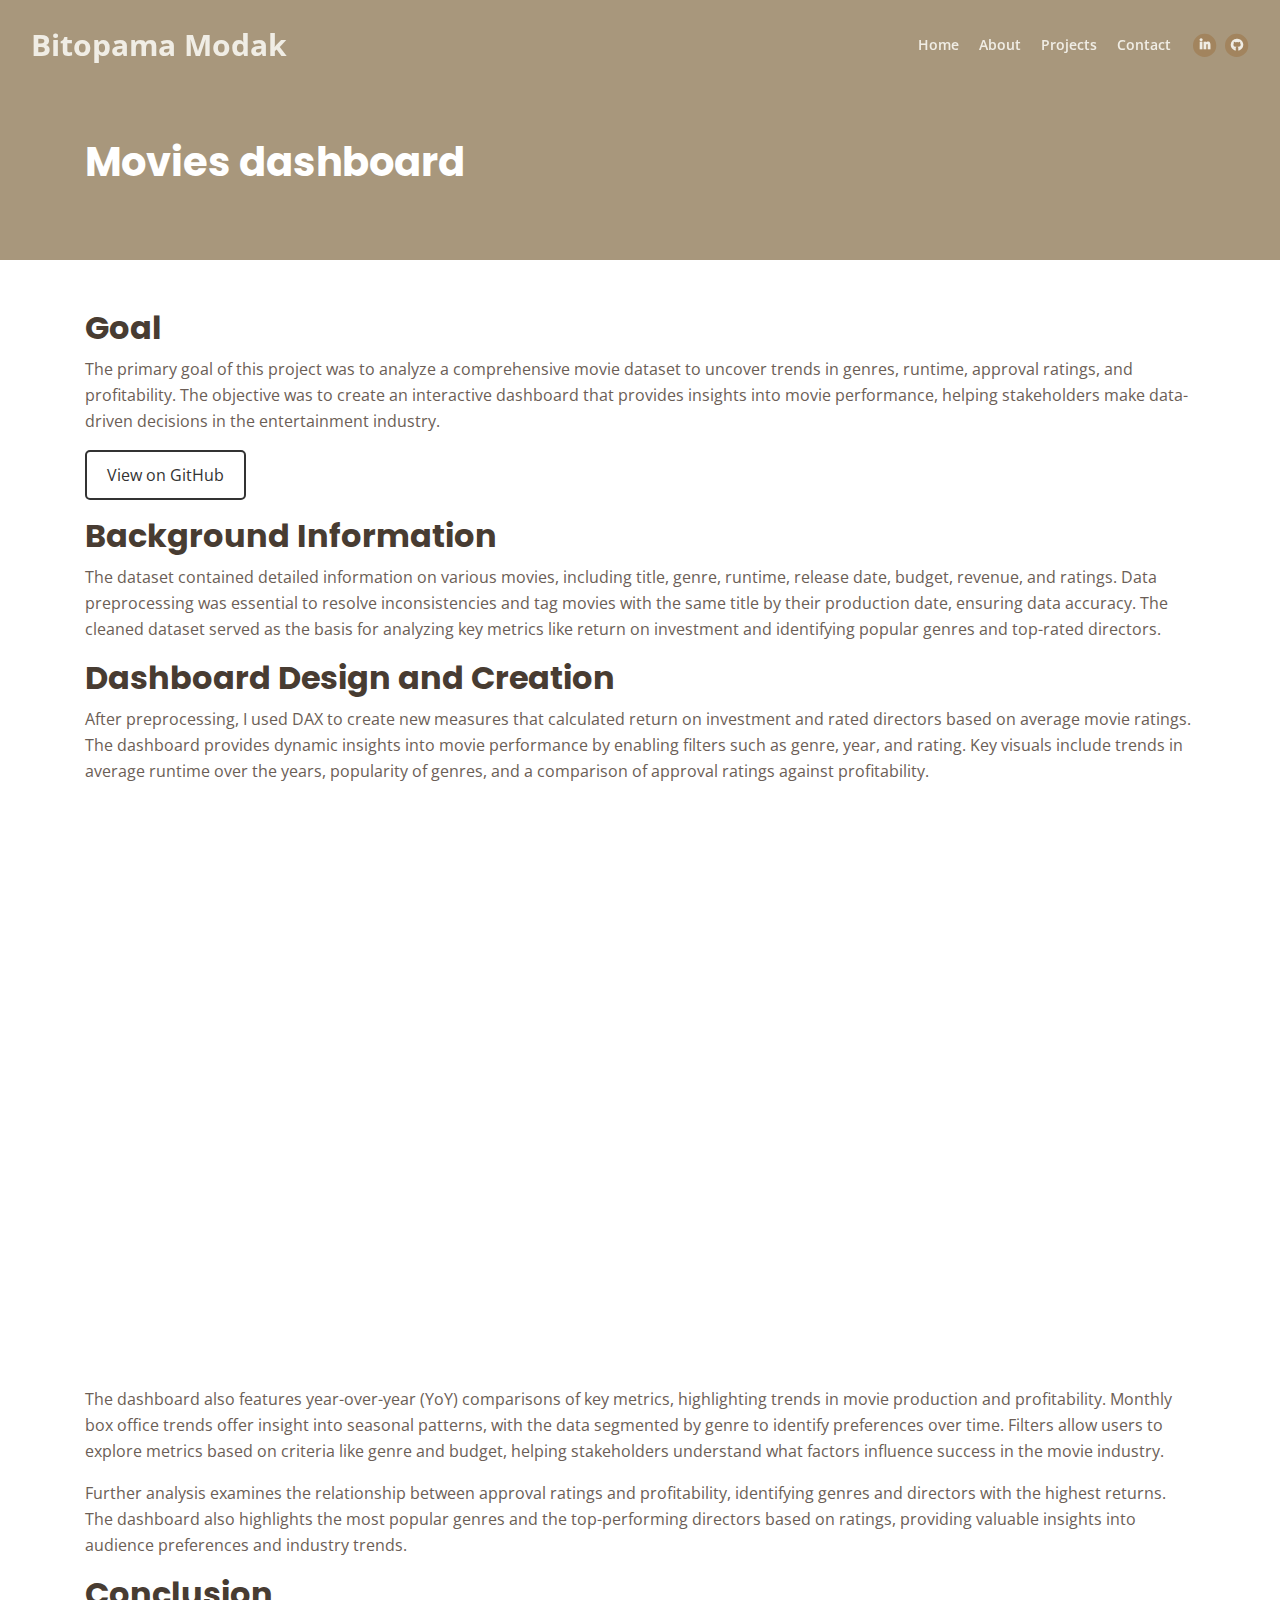
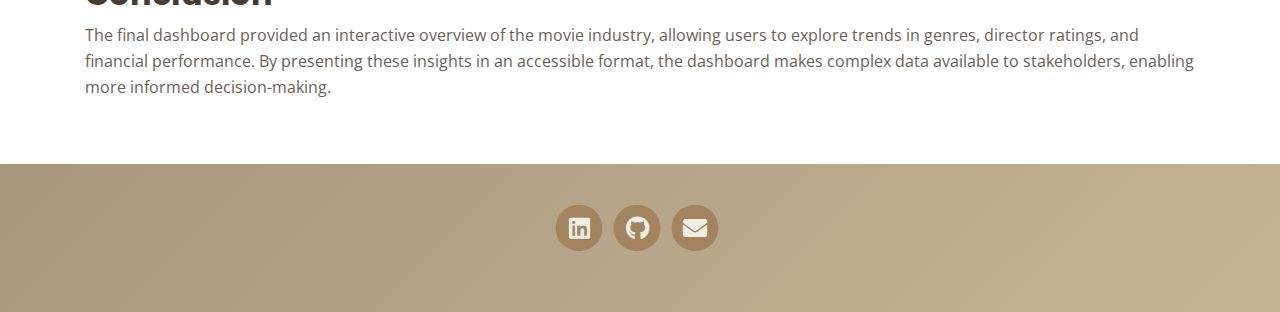
==== pro2.html @ 8d76d0e3 "Add files via upload" ====
<!DOCTYPE html>
<html lang="en">
<head>
    <meta charset="utf-8">
    <meta name="viewport" content="width=device-width, initial-scale=1, shrink-to-fit=no">
    
    <!-- SEO Meta Tags -->
    <meta name="description" content="Your description">
    <meta name="author" content="Your name">

    <!-- OG Meta Tags to improve the way the post looks when you share the page on Facebook, Twitter, LinkedIn -->
	<meta property="og:site_name" content="" /> <!-- website name -->
	<meta property="og:site" content="" /> <!-- website link -->
	<meta property="og:title" content=""/> <!-- title shown in the actual shared post -->
	<meta property="og:description" content="" /> <!-- description shown in the actual shared post -->
	<meta property="og:image" content="" /> <!-- image link, make sure it's jpg -->
	<meta property="og:url" content="" /> <!-- where do you want your post to link to -->
	<meta name="twitter:card" content="summary_large_image"> <!-- to have large image post format in Twitter -->

    <!-- Webpage Title -->
    <title>Portfolio Projects</title>
    
    <!-- Styles -->
    <link rel="preconnect" href="https://fonts.gstatic.com">
    <link href="https://fonts.googleapis.com/css2?family=Open+Sans:ital,wght@0,400;0,600;0,700;1,400&family=Poppins:wght@600&display=swap" rel="stylesheet">
    <link href="css/bootstrap.css" rel="stylesheet">
    <link href="css/fontawesome-all.css" rel="stylesheet">
	<link href="css/styles.css" rel="stylesheet">
	
	<!-- Favicon  -->
    <link rel="icon" href="images/newf.jpg">
</head>
<body data-spy="scroll" data-target=".fixed-top">
    
    <!-- Navigation -->
    <nav class="navbar navbar-expand-lg fixed-top navbar-dark">
        <div class="container">
            
            <!-- Image Logo -->
             <!--<a class="navbar-brand logo-image" href="index.html"><img src="images/logo.svg" alt="alternative"></a>   -->

            <!-- Text Logo - Use this if you don't have a graphic logo -->
             <a class="navbar-brand logo-text page-scroll" href="index.html">Bitopama Modak</a> 

            <button class="navbar-toggler p-0 border-0" type="button" data-toggle="offcanvas">
                <span class="navbar-toggler-icon"></span>
            </button>

            <div class="navbar-collapse offcanvas-collapse" id="navbarsExampleDefault">
                <ul class="navbar-nav ml-auto">
                    <li class="nav-item">
                        <a class="nav-link page-scroll" href="index.html#header">Home <span class="sr-only">(current)</span></a>
                    </li>
                    <li class="nav-item">
                        <a class="nav-link page-scroll" href="index.html#about">About</a>
                    </li>
                    <li class="nav-item dropdown">
                        <a class="nav-link page-scroll" href="index.html#projects">Projects</a>
                    </li>
                    <li class="nav-item">
                        <a class="nav-link page-scroll" href="index.html#contact">Contact</a>
                    </li>
                </ul>
                <span class="nav-item social-icons">
                    <span class="fa-stack">
                        <a href="https://www.linkedin.com/in/bitopama-modak">
                            <i class="fas fa-circle fa-stack-2x"></i>
                            <i class="fab fa-linkedin-in fa-stack-1x"></i>
                        </a>
                    </span>
                    <span class="fa-stack">
                        <a href="https://github.com/bitopama">
                            <i class="fas fa-circle fa-stack-2x"></i>
                            <i class="fab fa-github fa-stack-1x"></i>
                        </a>
                    </span>
                </span>
                
            </div> <!-- end of navbar-collapse -->
        </div> <!-- end of container -->
    </nav> <!-- end of navbar -->
    <!-- end of navigation -->



    <header class="ex-header" style="background-color: #A8977C;">
        <div class="container">
            <div class="row">
                <div class="col-xl-10">
                    <h1 style="color: #ffffff; text-align: left;">Movies dashboard</h1>
                </div> <!-- end of col -->
            </div> <!-- end of row -->
        </div> <!-- end of container -->
    </header>
    

  <!-- Basic -->
<div class="ex-basic-1 pt-5 pb-5">
    <div class="container">
        <div class="row">
            <div class="col-lg-12">
                <h2>Goal</h2>
                <p>The primary goal of this project was to analyze a comprehensive movie dataset to uncover trends in genres, runtime, approval ratings, and profitability. The objective was to create an interactive dashboard that provides insights into movie performance, helping stakeholders make data-driven decisions in the entertainment industry.</p>
                <div class="actions">
                    <ul>
                        <li><a href="https://github.com/Bitopama/Movie-Analysis-Dashboard" class="button">View on GitHub</a></li>
                    </ul>
                </div>
                <style>
                    .actions ul {
                        list-style-type: none; /* Ensures no bullet points in list */
                        padding-left: 0; /* Removes default left padding */
                    }
                    .actions li {
                        display: inline-block; /* Ensures the button is properly displayed inline */
                    }
                </style>
                <h2>Background Information</h2>
                <p>The dataset contained detailed information on various movies, including title, genre, runtime, release date, budget, revenue, and ratings. Data preprocessing was essential to resolve inconsistencies and tag movies with the same title by their production date, ensuring data accuracy. The cleaned dataset served as the basis for analyzing key metrics like return on investment and identifying popular genres and top-rated directors.</p>

                <h2>Dashboard Design and Creation</h2>
                <p>After preprocessing, I used DAX to create new measures that calculated return on investment and rated directors based on average movie ratings. The dashboard provides dynamic insights into movie performance by enabling filters such as genre, year, and rating. Key visuals include trends in average runtime over the years, popularity of genres, and a comparison of approval ratings against profitability.</p>
                <div style="flex: 1;">
                    <iframe title="movie_data_Analysis3" width="1140" height="579" src="https://app.powerbi.com/view?r=eyJrIjoiMjc0NjNiMDAtNTI0NC00ZjUzLWJjOWItYzBjMWZkNmEzNTg1IiwidCI6ImMzYmY3ZDIyLWVkOGUtNDE0My1hZjlkLTkwYmZiMDVlNDEzMyJ9" frameborder="0" allowFullScreen="true"></iframe>
                </div>
                <p>The dashboard also features year-over-year (YoY) comparisons of key metrics, highlighting trends in movie production and profitability. Monthly box office trends offer insight into seasonal patterns, with the data segmented by genre to identify preferences over time. Filters allow users to explore metrics based on criteria like genre and budget, helping stakeholders understand what factors influence success in the movie industry.</p>
                <p>Further analysis examines the relationship between approval ratings and profitability, identifying genres and directors with the highest returns. The dashboard also highlights the most popular genres and the top-performing directors based on ratings, providing valuable insights into audience preferences and industry trends.</p>

                <h2>Conclusion</h2>
                <p>The final dashboard provided an interactive overview of the movie industry, allowing users to explore trends in genres, director ratings, and financial performance. By presenting these insights in an accessible format, the dashboard makes complex data available to stakeholders, enabling more informed decision-making.</p>
            </div> <!-- end of col -->
        </div> <!-- end of row -->
    </div> <!-- end of container -->
</div> <!-- end of ex-basic-1 -->
<!-- end of basic -->

<!-- Footer -->
<div class="footer" style="background: linear-gradient(135deg,  #A8977C , #b7a07ac9); padding: 40px 0;">
    <div class="container">
        <div class="row">
            <div class="col-lg-12 text-center">
                <div class="social-container">
                    <span class="fa-stack">
                        <a href="https://www.linkedin.com/in/bitopama-modak/">
                            <i class="fas fa-circle fa-stack-2x"></i>
                            <i class="fab fa-linkedin fa-stack-1x"></i>
                        </a>
                    </span>
                    <span class="fa-stack">
                        <a href="https://github.com/Bitopama">
                            <i class="fas fa-circle fa-stack-2x"></i>
                            <i class="fab fa-github fa-stack-1x"></i>
                        </a>
                    </span>
                    <span class="fa-stack">
                        <a href="mailto:bitopama.m@gmail.com">
                            <i class="fas fa-circle fa-stack-2x"></i>
                            <i class="fas fa-envelope fa-stack-1x"></i>
                        </a>
                    </span>
                </div> <!-- end of social-container -->
            </div> <!-- end of col -->
        </div> <!-- end of row -->
    </div> <!-- end of container -->
</div> <!-- end of footer -->

<!-- Scripts -->
<script src="js/jquery.min.js"></script> <!-- jQuery for Bootstrap's JavaScript plugins -->
<script src="js/popper.min.js"></script> <!-- Popper tooltip library for Bootstrap -->
<script src="js/bootstrap.min.js"></script> <!-- Bootstrap framework -->
<script src="js/jquery.easing.min.js"></script> <!-- jQuery Easing for smooth scrolling between anchors -->
<script src="js/swiper.min.js"></script> <!-- Swiper for image and text sliders -->
<script src="js/scripts.js"></script> <!-- Custom scripts -->
</body>
</html>
---- css/styles.css ----
/* Description: Master CSS file */

/*****************************************
Table Of Contents:
- General Styles
- Navigation
- Header
- About
- Services
- Details
- Projects
- Works
- Testimonials
- Questions
- Contact
- Footer 
- Copyright
- Back To Top Button
- Extra Pages
- Media Queries
******************************************/

/*****************************************
Colors:
- Backgrounds, navbar - black #483C32
- Backgrounds - light gray #E0D3C5
- Buttons, icons - blue #A2845E
- Headings text - black #483C32
- Body text - dark gray #6B5E56
******************************************/


/**************************/
/*     General Styles     */
/**************************/
body,
html {
	width: 100%;
	height: 100%;
}

body,
p {
	color: #6B5E56;
	font: 400 1rem/1.625rem "Open Sans", sans-serif;
}

h1 {
	color: #483C32;
	font-weight: 700;
	font-size: 2.5rem;
	line-height: 3.25rem;
	font-family: "Poppins"
}

h2 {
	color: #483C32;
	font-weight: 700;
	font-size: 2rem;
	line-height: 2.5rem;
	font-family: "Poppins"
}

h3 {
	color: #483C32;
	font-weight: 700;
	font-size: 1.75rem;
	line-height: 2.25rem;
	font-family: "Poppins"
}

h4 {
	color: #483C32;
	font-weight: 700;
	font-size: 1.5rem;
	line-height: 2rem;
	font-family: "Poppins"
}

h5 {
	color: #483C32;
	font-weight: 700;
	font-size: 1.25rem;
	line-height: 1.625rem;
	font-family: "Poppins"
}

h6 {
	color: #483C32;
	font-weight: 700;
	font-size: 1rem;
	line-height: 1.375rem;
	font-family: "Poppins"
}

.p-large {
	font-size: 1.125rem;
	line-height: 1.75rem;
}

.p-small {
	font-size: 0.875rem;
	line-height: 1.5rem;
}

.testimonial-text {
	font-style: italic;
}

.testimonial-author {
	font-weight: 700;
	font-size: 1rem;
	line-height: 1.5rem;
}

.li-space-lg li {
	margin-bottom: 0.5rem;
}

a {
	color: #6B5E56;
	text-decoration: underline;
}

a:hover {
	color: #6B5E56;
	text-decoration: underline;
}

.no-line {
	text-decoration: none;
}

.no-line:hover {
	text-decoration: none;
}

.blue {
	color: #8F7D66;
}

.bg-gray {
	background-color: #E0D3C5;
}

.section-divider {
	display: block;
	height: 1px;
	margin: 0;
	border: none;
	background-color: #C8B6A6;
}

.btn-solid-reg {
	display: inline-block;
	padding: 1.375rem 2.25rem 1.375rem 2.25rem;
	border: 1px solid #A2845E;
	background-color: #A2845E;
	color: #F0EDE5;
	font-weight: 600;
	font-size: 0.875rem;
	line-height: 0;
	text-decoration: none;
	transition: all 0.2s;
}

.btn-solid-reg:hover {
	background-color: transparent;
	color: #A2845E;
	/* needs to stay here because of the color property of a tag */
	text-decoration: none;
}

.btn-solid-lg {
	display: inline-block;
	padding: 1.625rem 2.625rem 1.625rem 2.625rem;
	border: 1px solid #A2845E;
	background-color: #A2845E;
	color: #F0EDE5;
	font-weight: 600;
	font-size: 0.875rem;
	line-height: 0;
	text-decoration: none;
	transition: all 0.2s;
}

.btn-solid-lg:hover {
	background-color: transparent;
	color: #A2845E;
	/* needs to stay here because of the color property of a tag */
	text-decoration: none;
}

.btn-outline-reg {
	display: inline-block;
	padding: 1.375rem 2.25rem 1.375rem 2.25rem;
	border: 1px solid #483C32;
	background-color: transparent;
	color: #483C32;
	font-weight: 600;
	font-size: 0.875rem;
	line-height: 0;
	text-decoration: none;
	transition: all 0.2s;
}

.btn-outline-reg:hover {
	background-color: #483C32;
	color: #F0EDE5;
	text-decoration: none;
}

.btn-outline-lg {
	display: inline-block;
	padding: 1.625rem 2.625rem 1.625rem 2.625rem;
	border: 1px solid #483C32;
	background-color: transparent;
	color: #483C32;
	font-weight: 600;
	font-size: 0.875rem;
	line-height: 0;
	text-decoration: none;
	transition: all 0.2s;
}

.btn-outline-lg:hover {
	background-color: #483C32;
	color: #F0EDE5;
	text-decoration: none;
}

.btn-outline-sm {
	display: inline-block;
	padding: 1rem 1.5rem 1rem 1.5rem;
	border: 1px solid #483C32;
	background-color: transparent;
	color: #483C32;
	font-weight: 600;
	font-size: 0.875rem;
	line-height: 0;
	text-decoration: none;
	transition: all 0.2s;
}

.btn-outline-sm:hover {
	background-color: #483C32;
	color: #F0EDE5;
	text-decoration: none;
}

.form-group {
	position: relative;
	margin-bottom: 1.25rem;
}

.label-control {
	position: absolute;
	top: 0.875rem;
	left: 1.5rem;
	color: #7d838a;
	opacity: 1;
	font-size: 0.875rem;
	line-height: 1.375rem;
	cursor: text;
	transition: all 0.2s ease;
}

.form-control-input:focus+.label-control,
.form-control-input.notEmpty+.label-control,
.form-control-textarea:focus+.label-control,
.form-control-textarea.notEmpty+.label-control {
	top: 0.125rem;
	color: #6B5E56;
	opacity: 1;
	font-size: 0.75rem;
	font-weight: 700;
}

.form-control-input,
.form-control-select {
	display: block;
	/* needed for proper display of the label in Firefox, IE, Edge */
	width: 100%;
	padding-top: 1.125rem;
	padding-bottom: 0.125rem;
	padding-left: 1.5rem;
	border: 1px solid #cbcbd1;
	background-color: #F0EDE5;
	color: #6B5E56;
	font-size: 0.875rem;
	line-height: 1.875rem;
	transition: all 0.2s;
	-webkit-appearance: none;
	/* removes inner shadow on form inputs on ios safari */
}

.form-control-select {
	padding-top: 0.5rem;
	padding-bottom: 0.5rem;
	height: 3.25rem;
	color: #7d838a;
}

select {
	/* you should keep these first rules in place to maintain cross-browser behavior */
	-webkit-appearance: none;
	-moz-appearance: none;
	-ms-appearance: none;
	-o-appearance: none;
	appearance: none;
	background-image: url('../images/down-arrow.png');
	background-position: 96% 50%;
	background-repeat: no-repeat;
	outline: none;
}

.form-control-textarea {
	display: block;
	/* used to eliminate a bottom gap difference between Chrome and IE/FF */
	width: 100%;
	height: 14rem;
	/* used instead of html rows to normalize height between Chrome and IE/FF */
	padding-top: 1.5rem;
	padding-left: 1.3125rem;
	border: 1px solid #cbcbd1;
	background-color: #F0EDE5;
	color: #6B5E56;
	font-size: 0.875rem;
	line-height: 1.5rem;
	transition: all 0.2s;
}

.form-control-input:focus,
.form-control-select:focus,
.form-control-textarea:focus {
	border: 1px solid #a1a1a1;
	outline: none;
	/* Removes blue border on focus */
}

.form-control-input:hover,
.form-control-select:hover,
.form-control-textarea:hover {
	border: 1px solid #a1a1a1;
}

.checkbox {
	font-size: 0.75rem;
	line-height: 1.25rem;
}

input[type='checkbox'] {
	vertical-align: -10%;
	margin-right: 0.5rem;
}

.form-control-submit-button {
	display: inline-block;
	width: 100%;
	height: 3.25rem;
	border: 1px solid #A2845E;
	border-radius: 32px;
	background-color: #A2845E;
	color: #F0EDE5;
	font-weight: 600;
	font-size: 0.875rem;
	line-height: 0;
	cursor: pointer;
	transition: all 0.2s;
}

.form-control-submit-button:hover {
	border: 1px solid #483C32;
	background-color: transparent;
	color: #483C32;
}


/**********************/
/*     Navigation     */
/**********************/
.navbar {
	background-color: #483C32;
	font-weight: 600;
	font-size: 0.875rem;
	line-height: 0.875rem;
	box-shadow: 0 1px 6px 0 rgba(0, 0, 0, 0.025);
}

.navbar .navbar-brand {
	padding-top: 0.125rem;
	padding-bottom: 0.125rem;
}

.navbar .logo-image img {
	width: 118px;
	height: 36px;
}

.navbar .logo-text {
	color: #F0EDE5;
	font-weight: 700;
	font-size: 1.875rem;
	line-height: 1rem;
	text-decoration: none;
}

.offcanvas-collapse {
	position: fixed;
	top: 3.25rem;
	/* adjusts the height between the top of the page and the offcanvas menu */
	bottom: 0;
	left: 100%;
	width: 100%;
	padding-right: 1rem;
	padding-left: 1rem;
	overflow-y: auto;
	visibility: hidden;
	background-color: #483C32;
	transition: visibility .3s ease-in-out, -webkit-transform .3s ease-in-out;
	transition: transform .3s ease-in-out, visibility .3s ease-in-out;
	transition: transform .3s ease-in-out, visibility .3s ease-in-out, -webkit-transform .3s ease-in-out;
}

.offcanvas-collapse.open {
	visibility: visible;
	-webkit-transform: translateX(-100%);
	transform: translateX(-100%);
}

.navbar .navbar-nav {
	margin-top: 0.75rem;
	margin-bottom: 0.5rem;
}

.navbar .nav-item .nav-link {
	padding-top: 0.625rem;
	padding-bottom: 0.625rem;
	color: #F0EDE5;
	text-decoration: none;
	transition: all 0.2s ease;
}

.navbar .nav-item.dropdown.show .nav-link,
.navbar .nav-item .nav-link:hover,
.navbar .nav-item .nav-link.active {
	color: #F0EDE5;
}

/* Dropdown Menu */
.navbar .dropdown .dropdown-menu {
	animation: fadeDropdown 0.2s;
	/* required for the fade animation */
}

@keyframes fadeDropdown {
	0% {
		opacity: 0;
	}

	100% {
		opacity: 1;
	}
}

.navbar .dropdown-menu {
	margin-top: 0.5rem;
	margin-bottom: 0.5rem;
	border: none;
	background-color: #483C32;
}

.navbar .dropdown-item {
	padding-top: 0.5rem;
	padding-bottom: 0.5rem;
	color: #F0EDE5;
	font-weight: 600;
	font-size: 0.875rem;
	line-height: 0.875rem;
	text-decoration: none;
}

.navbar .dropdown-item:hover {
	background-color: #483C32;
	color: #F0EDE5;
}

.navbar .dropdown-divider {
	width: 100%;
	height: 1px;
	margin: 0.5rem auto 0.5rem auto;
	border: none;
	background-color: #6B5E56;
}

/* end of dropdown menu */

.navbar .fa-stack {
	width: 2em;
	margin-right: 0.25rem;
	font-size: 0.75rem;
}

.navbar .fa-stack-2x {
	color: #A2845E;
	transition: all 0.2s ease;
}

.navbar .fa-stack-1x {
	color: #F0EDE5;
	transition: all 0.2s ease;
}

.navbar .fa-stack:hover .fa-stack-2x {
	color: #F0EDE5;
}

.navbar .fa-stack:hover .fa-stack-1x {
	color: #A2845E;
}

.navbar .navbar-toggler {
	padding: 0;
	border: none;
	font-size: 1.25rem;
}

/* Header Styling */
.header {
	background-color: black;
	padding: 50px 0;
	text-align: center;
}

/* Banner Section */
.banner-section {
	background-color: black;
	/* No need for an image, using solid black */
}

.inner-banner {
	background: rgba(0, 0, 0, 0.6);
	padding: 50px;
}

/* Text Styling */
.inner-banner h2 {
	font-size: 2.5em;
	color: white;
	text-shadow: 2px 2px 4px rgba(0, 0, 0, 0.7);
	/* Adds some depth */
}

.inner-banner p {
	color: #EDE4D9;
	font-size: 1.25em;
}

/* Header Styling */
/* Header Styling */
.header {
	height: 100vh;
	/* Full viewport height to ensure middle centering */
	display: flex;
	justify-content: center;
	/* Center horizontally */
	align-items: center;
	/* Center vertically */
	position: relative;
	/* Needed for absolute positioning of inner elements */
}

/* Full-Width Lilac Background */
.header::before {
	content: '';
	position: absolute;
	top: 0;
	left: 0;
	width: 100%;
	height: 100%;
	background-color: #A8977C;
	/* Lilac background */
	z-index: 1;
	/* Behind the inner content */
}

/* Banner Section */
.banner-section {
	text-align: center;
	/* Ensure text is centered inside the banner */
	position: relative;
	/* Position relative for layering */
	z-index: 2;
	/* Above the lilac background */
}

/* Inner Banner Styling */
.inner-banner {
	background: rgba(255, 255, 255, 0.8);
	/* Slight overlay effect with a hint of white */
	padding: 50px;
	color: black;
	/* Changed text color to black for contrast */
	border-radius: 10px;
	/* Rounded corners */
}

/* Text Styling */
.inner-banner h1 {
	font-family: 'Poppins', sans-serif;
	font-weight: 700;
	font-size: 3.5rem;
	text-transform: uppercase;
	letter-spacing: 2px;
	color: #333;
	/* Darker color for contrast */
	margin-bottom: 20px;
}

.inner-banner p {
	font-family: 'Open Sans', sans-serif;
	font-size: 1.2rem;
	font-weight: 400;
	color: #333;
	/* Darker color for contrast */
	margin-bottom: 40px;
}

/* Button Styles */
.btn {
	text-decoration: none;
	/* Remove underline */
	display: inline-block;
	/* Allow padding and margin */
	padding: 10px 20px;
	/* Padding for buttons */
	border-radius: 5px;
	/* Rounded corners for buttons */
	transition: transform 0.3s ease, background 0.3s ease;
	/* Animation on hover */
}

.btn.discover {
	background-color: #7a6656;
	/* Transparent for discover button */
	color: #fdefda;
	/* Dark text color */
}

.btn.contact {
	background-color: #7a6656;
	/* Orange background for contact button */
	color: #fdefda;
	/* White text color */
}

/* Button Hover Effects */
.btn:hover {
	transform: scale(1.05);
	/* Slightly enlarge the button on hover */
}

.btn.discover:hover {
	background-color: rgba(255, 255, 255, 0.2);
	/* Lighten background on hover */
	
}
.btn.contact:hover {
	background-color: rgba(255, 255, 255, 0.2);
	/* Lighten background on hover */
}
/* Text Styling */
.inner-banner h1 {
	font-size: 3.5em;
	margin-bottom: 20px;
	text-transform: uppercase;
	/* Capitalize the text */
	letter-spacing: 2px;
	/* Space between letters */
}

.inner-banner h2 {
	font-size: 2.5em;
	margin-bottom: 10px;
}

.inner-banner p {
	font-size: 1.25em;
	margin-bottom: 40px;
	/* Space below the paragraph */
}

/* Button Styles */
.btn {
	padding: 12px 30px;
	font-size: 1rem;
	outline: none;
	box-shadow: none;
	color: #fff;
	text-decoration: none;
	margin: 5px;
	/* Space between buttons */
	border: 2px solid transparent;
	/* Default border */
	transition: transform 0.2s ease, background-color 0.2s ease;
	/* Add transition */
}

/* Discover Button Styles */
.btn.discover {
	background-color:#483C32;
	border: none;
}

/* Contact Button Styles */
.btn.contact {
	background-color: #483C32;
	/* Orange background */
	border: none;
	/* No border */
}

/* Button Hover and Active Effects */
.btn:hover {
	transform: scale(1.05);
	/* Slightly increase size on hover */
}

.btn:active {
	transform: scale(0.95);
	/* Slightly decrease size when clicked */
}

.btn {
	text-decoration: none;
	/* Remove underline */
	display: inline-block;
	/* Allow padding and margin */
}

.btn:hover {
	transform: scale(1.05);
	/* Slightly enlarge the button on hover */
}

.btn.discover:hover {
	background-color: rgba(255, 255, 255, 0.2);
	/* Lighten background on hover */
}


/*****************/
/*     About     */
/*****************/
.basic-1 {
	padding-top: 7.75rem;
	padding-bottom: 5.25rem;
}

.basic-1 .text-container {
	margin-bottom: 3rem;
}

.basic-1 .time {
	margin-bottom: 0.5rem;
	color: #A2845E;
	font-weight: 600;
	font-size: 0.875rem;
	line-height: 1.5rem;
	font-family: "Poppins";
}

.basic-1 h6 {
	margin-bottom: 0.125rem;
}


/********************/
/*     Services     */
/********************/
.basic-2 {
	padding-top: 7.75rem;
	padding-bottom: 5.25rem;
}

.basic-2 .h2-heading {
	margin-bottom: 0.75rem;
	text-align: center;
}

.basic-2 .p-heading {
	margin-bottom: 4rem;
	text-align: center;
}

.basic-2 .text-box {
	margin-bottom: 3rem;
	padding: 3.5rem 1rem 2.125rem 1rem;
	border: 1px solid #cfd7de;
}

.basic-2 .fas,
.basic-2 .far {
	margin-bottom: 1.75rem;
	color: #A2845E;
	font-size: 3.5rem;
}

.basic-2 h4 {
	letter-spacing: 1px;
}


/*******************/
/*     Details     */
/*******************/
.split .area-1 {
	height: 430px;
	background: linear-gradient(to bottom right, rgba(25, 26, 29, 0.5), rgba(25, 26, 29, 0.5)), url('../images/details-background.jpg') center center no-repeat;
	background-size: cover;
}

.split .area-2 {
	padding-top: 7.75rem;
	padding-bottom: 7.75rem;
}

.split p {
	margin-bottom: 2.25rem;
}

.split .icons-container {
	margin-top: 3rem;
}

.split .icons-container img {
	width: 50px;
	margin-right: 0.625rem;
	margin-bottom: 0.75rem;
}


/********************/
/*     Projects     */
/********************/
.basic-3 {
	padding-top: 7.75rem;
	padding-bottom: 1rem;
}

.basic-3 .h2-heading {
	margin-bottom: 0.75rem;
	text-align: center;
}

.basic-3 .p-heading {
	margin-bottom: 4rem;
	text-align: center;
}

.basic-3 .text-container {
	margin-bottom: 4rem;
}

.basic-3 .image-container {
	margin-bottom: 1rem;
}

.button {
	display: inline-block;
	padding: 10px 20px;
	font-size: 1rem;
	color: #333;
	/* Text color */
	border: 2px solid #333;
	/* Border */
	border-radius: 5px;
	text-decoration: none !important;
	/* Force removal of underline */
	background-color: transparent;
	/* No background color */
}

.button:hover {
	background-color: #EDE4D9;
	/* Light background on hover */
	color: #000;
	/* Darker text color on hover */
}

.text-container {
	text-align: center;
	/* Centers the text and button */
}


.text-container {
	text-align: center;
	/* Centers the text and button */
}


.text-container {
	text-align: center;
	/* Centers the text and the button */
}


/* Hover Animation */
.basic-3 .image-container {
	overflow: hidden;
	margin-right: auto;
	margin-left: auto;
}

.basic-3 .image-container img {
	margin: 0;
	transition: all 0.2s;
}

.basic-3 .image-container:hover img {
	-moz-transform: scale(1.1);
	-webkit-transform: scale(1.1);
	transform: scale(1.1);
}

/* end of hover animation */


/*****************/
/*     Works     */
/*****************/
.basic-4 {
	padding-bottom: 1rem;
}

.basic-4 .text-container {
	margin-bottom: 4rem;
}

.basic-4 .image-container {
	margin-bottom: 1rem;
}

/* Hover Animation */
.basic-4 .image-container {
	overflow: hidden;
	margin-right: auto;
	margin-left: auto;
}

.basic-4 .image-container img {
	margin: 0;
	transition: all 0.2s;
}

.basic-4 .image-container:hover img {
	-moz-transform: scale(1.15);
	-webkit-transform: scale(1.15);
	transform: scale(1.15);
}

/* end of hover animation */


/************************/
/*     Testimonials     */
/************************/
.cards-1 {
	padding-top: 3rem;
	padding-bottom: 3.875rem;
}

.cards-1 .h2-heading {
	margin-bottom: 3rem;
	text-align: center;
}

.cards-1 .card {
	margin-bottom: 4rem;
	border: none;
}

.cards-1 .card-body {
	padding: 0;
	text-align: center;
}

.cards-1 .testimonial-text {
	margin-bottom: 1.625rem;
}

.cards-1 img {
	display: inline-block;
	width: 60px;
	margin-bottom: 0.875rem;
	border-radius: 50%;
}

.cards-1 .text {
	margin-top: 0.375rem;
}

.cards-1 .testimonial-author {
	color: #483C32;
}

.cards-1 .testimonial-author,
.cards-1 .occupation {
	font-size: 0.875rem;
	line-height: 1.375rem;
}


/*********************/
/*     Questions     */
/*********************/
.accordion-1 {
	padding-top: 7.75rem;
	padding-bottom: 6.75rem;
}

.accordion-1 .h2-heading {
	margin-bottom: 2.5rem;
	text-align: center;
}

.accordion-1 .card {
	margin-bottom: 1.75rem;
	border: none;
}

.accordion-1 .card-header {
	padding: 0;
	border: none;
	background-color: transparent;
}

.accordion-1 .card button {
	padding: 0;
	color: #483C32;
	font-weight: 600;
	font-size: 1.125rem;
	line-height: 1.75rem;
	font-family: 'Poppins';
}

.accordion-1 .card button:hover {
	text-decoration: none;
}

.accordion-1 .card button:before {
	float: left;
	margin-right: 0.625rem;
	font-family: 'Font Awesome 5 Free';
	font-weight: 900;
	content: "\f078";
	transition: all 0.2s;
}

.accordion-1 .card button.collapsed:before {
	-webkit-transform: rotate(180deg);
	-moz-transform: rotate(180deg);
	transform: rotate(180deg);
}

.accordion-1 .card-body {
	padding: 0.75rem 1.5rem 0.5rem 1.5rem;
}


/*******************/
/*     Contact     */
/*******************/
.form-1 {
	padding-top: 7.75rem;

	text-align: center;
}

.form-1 .h2-heading {
	margin-bottom: 0.75rem;
	text-align: center;
}

.form-1 .p-heading {
	margin-bottom: 4rem;
}


/******************/
/*     Footer     */
/******************/
.footer {
	padding-top: 6.25rem;
	padding-bottom: 1rem;
	background-color: #483C32;
	text-align: center;
}

.footer a {
	text-decoration: none;
}

.footer .fa-stack {
	width: 2em;
	margin-bottom: 1.25rem;
	margin-right: 0.375rem;
	font-size: 1.5rem;
}

.footer .fa-stack .fa-stack-1x {
	color: #F0EDE5;
	transition: all 0.2s ease;
}

.footer .fa-stack .fa-stack-2x {
	color: #A2845E;
	transition: all 0.2s ease;
}

.footer .fa-stack:hover .fa-stack-1x {
	color: #A2845E;
}

.footer .fa-stack:hover .fa-stack-2x {
	color: #F0EDE5;
}


/*********************/
/*     Copyright     */
/*********************/
.copyright {
	padding-top: 1rem;
	padding-bottom: 1rem;
	background-color: #483C32;
	text-align: center;
}

.copyright .p-small {
	color: #9da6ac;
	text-align: center;
}

.copyright a {
	color: #9da6ac;
}


/******************************/
/*     Back To Top Button     */
/******************************/
a.back-to-top {
	position: fixed;
	z-index: 999;
	right: 12px;
	bottom: 12px;
	display: none;
	width: 42px;
	height: 42px;
	border-radius: 30px;
	background: #3a424d url("../images/up-arrow.png") no-repeat center 47%;
	background-size: 18px 18px;
	text-indent: -9999px;
}

a:hover.back-to-top {
	background-color: #A2845E;
}


/***********************/
/*     Extra Pages     */
/***********************/
.ex-header {
	padding-top: 8.5rem;
	padding-bottom: 4rem;
	background-color: #DCC6E0;
	/* Lilac background */
}

.ex-header h1 {
	color: #F0EDE5;
	/* Darker lilac for header text */
}

.ex-basic-1 .list-unstyled .fas {
	font-size: 0.375rem;
	line-height: 1.625rem;
}

.ex-basic-1 .list-unstyled .media-body {
	margin-left: 0.5rem;
}

.ex-basic-1 .text-box {
	padding: 1.25rem 1.25rem 0.5rem 1.25rem;
	background-color: #F3E5F5;
	/* Light lilac background */
}

.ex-cards-1 .card {
	border: none;
	background-color: transparent;
}

.ex-cards-1 .card .fa-stack {
	width: 2em;
	font-size: 1.125rem;
}

.ex-cards-1 .card .fa-stack-2x {
	color: #6A4C93;
	/* Darker lilac for icons */
}

.ex-cards-1 .card .fa-stack-1x {
	color: #F0EDE5;
	/* White color for text inside icons */
	font-weight: 700;
	line-height: 2.125rem;
}

.ex-cards-1 .card .list-unstyled .media-body {
	margin-left: 0.75rem;
}

.ex-cards-1 .card .list-unstyled .media-body h5 {
	margin-top: 0.125rem;
	margin-bottom: 0.375rem;
	color: #6A4C93;
	/* Darker lilac for headings */
}


/*************************/
/*     Media Queries     */
/*************************/
/* Min-width 768px */
@media (min-width: 768px) {

	/* Header */
	.header {
		padding-top: 11rem;
		padding-bottom: 9rem;
	}

	/* end of header */


	/* Services */
	.basic-2 .text-box {
		padding-right: 2.125rem;
		padding-left: 2.125rem;
	}

	/* end of services */


	/* Extra Pages */
	.ex-basic-1 .text-box {
		padding: 1.75rem 2rem 0.875rem 2rem;
	}

	/* end of extra pages */
}

/* end of min-width 768px */


/* Min-width 992px */
@media (min-width: 992px) {

	/* General Styles */
	.h2-heading {
		width: 35.25rem;
		margin-right: auto;
		margin-left: auto;
	}

	.p-heading {
		width: 46rem;
		margin-right: auto;
		margin-left: auto;
	}

	/* end of general styles */


	/* Navigation */
	.navbar {
		padding-top: 1.75rem;
		background-color: transparent;
		box-shadow: none;
		transition: all 0.2s;
	}

	.navbar.top-nav-collapse {
		padding-top: 0.5rem;
		padding-top: 0.5rem;
		background-color: #483C32;
		box-shadow: 0 3px 6px 0 rgba(0, 0, 0, 0.025);
	}

	.offcanvas-collapse {
		position: static;
		top: auto;
		bottom: auto;
		left: auto;
		width: auto;
		padding-right: 0;
		padding-left: 0;
		background-color: transparent;
		overflow-y: visible;
		visibility: visible;
	}

	.offcanvas-collapse.open {
		-webkit-transform: none;
		transform: none;
	}

	.navbar .navbar-nav {
		margin-top: 0;
		margin-bottom: 0;
	}

	.navbar .nav-item .nav-link {
		padding-right: 0.625rem;
		padding-left: 0.625rem;
	}

	.navbar .dropdown-menu {
		margin-top: 0.25rem;
		box-shadow: 0 3px 3px 1px rgba(0, 0, 0, 0.08);
	}

	.navbar .dropdown-divider {
		width: 90%;
	}

	.navbar .social-icons {
		margin-left: 0.5rem;
	}

	.navbar .fa-stack {
		margin-right: 0;
		margin-left: 0.25rem;
	}

	/* end of navigation */


	/* Header */
	.header {
		padding-top: 15rem;
		padding-bottom: 14rem;
		text-align: left;
	}

	/* end of header */


	/* Details */
	.split {
		height: 760px;
	}

	.split .area-1 {
		height: 100%;
		width: 50%;
		display: inline-block;
	}

	.split .area-2 {
		height: 100%;
		width: 50%;
		display: inline-block;
		vertical-align: top;
	}

	.split .text-container {
		width: 400px;
		margin-left: 3rem;
	}

	/* end of details */


	/* Testimonials */
	.cards-1 .card {
		display: inline-block;
		width: 290px;
		vertical-align: top;
	}

	.cards-1 .card:nth-of-type(3n+2) {
		margin-right: 1.5rem;
		margin-left: 1.5rem;
	}

	.cards-1 .card-body {
		text-align: left;
	}

	.cards-1 .details {
		display: flex;
		align-items: flex-start;
	}

	.cards-1 .details .text {
		flex-direction: column;
	}

	.cards-1 .details img {
		margin-right: 1.125rem;
	}

	/* end of testimonials */


	/* Accordion */
	.accordion-1 .accordion {
		width: 730px;
		margin-right: auto;
		margin-left: auto;
	}

	/* end of accordion */


	/* Contact */
	.form-1 form {
		width: 790px;
		margin-right: auto;
		margin-left: auto;
	}

	/* end of contact */


	/* Extra Pages */
	.ex-cards-1 .card {
		display: inline-block;
		width: 296px;
		vertical-align: top;
	}

	.ex-cards-1 .card:nth-of-type(3n+2) {
		margin-right: 1rem;
		margin-left: 1rem;
	}

	/* end of extra pages */
}

/* end of min-width 992px */


/* Min-width 1200px */
@media (min-width: 1200px) {

	/* General Styles */
	.h1-large {
		font-size: 3.75rem;
		line-height: 4.625rem;
	}

	/* end of general styles */


	/* Navigation */
	.navbar .container {
		max-width: 1330px;
	}

	/* end of navigation */


	/* Header */
	.header {
		padding-top: 18.25rem;
		padding-bottom: 17.25rem;
	}

	/* end of header */


	/* About */
	.basic-1 .text-container.first {
		margin-right: 2rem;
	}

	.basic-1 .text-container.second {
		margin-right: 1rem;
		margin-left: 1rem;
	}

	.basic-1 .text-container.third {
		margin-left: 2rem;
	}

	/* end of about */


	/* Details */
	.split {
		height: 700px;
	}

	.split .text-container {
		width: 460px;
		margin-left: 5rem;
	}

	/* end of details */


	/* Testimonials */
	.cards-1 .card {
		width: 338px;
	}

	.cards-1 .card:nth-of-type(3n+2) {
		margin-right: 2.625rem;
		margin-left: 2.625rem;
	}

	/* end of testimonials */


	/* Extra Pages */
	.ex-cards-1 .card {
		width: 336px;
	}

	.ex-cards-1 .card:nth-of-type(3n+2) {
		margin-right: 2.875rem;
		margin-left: 2.875rem;
	}

	/* end of extra pages */
}

/* end of min-width 1200px */
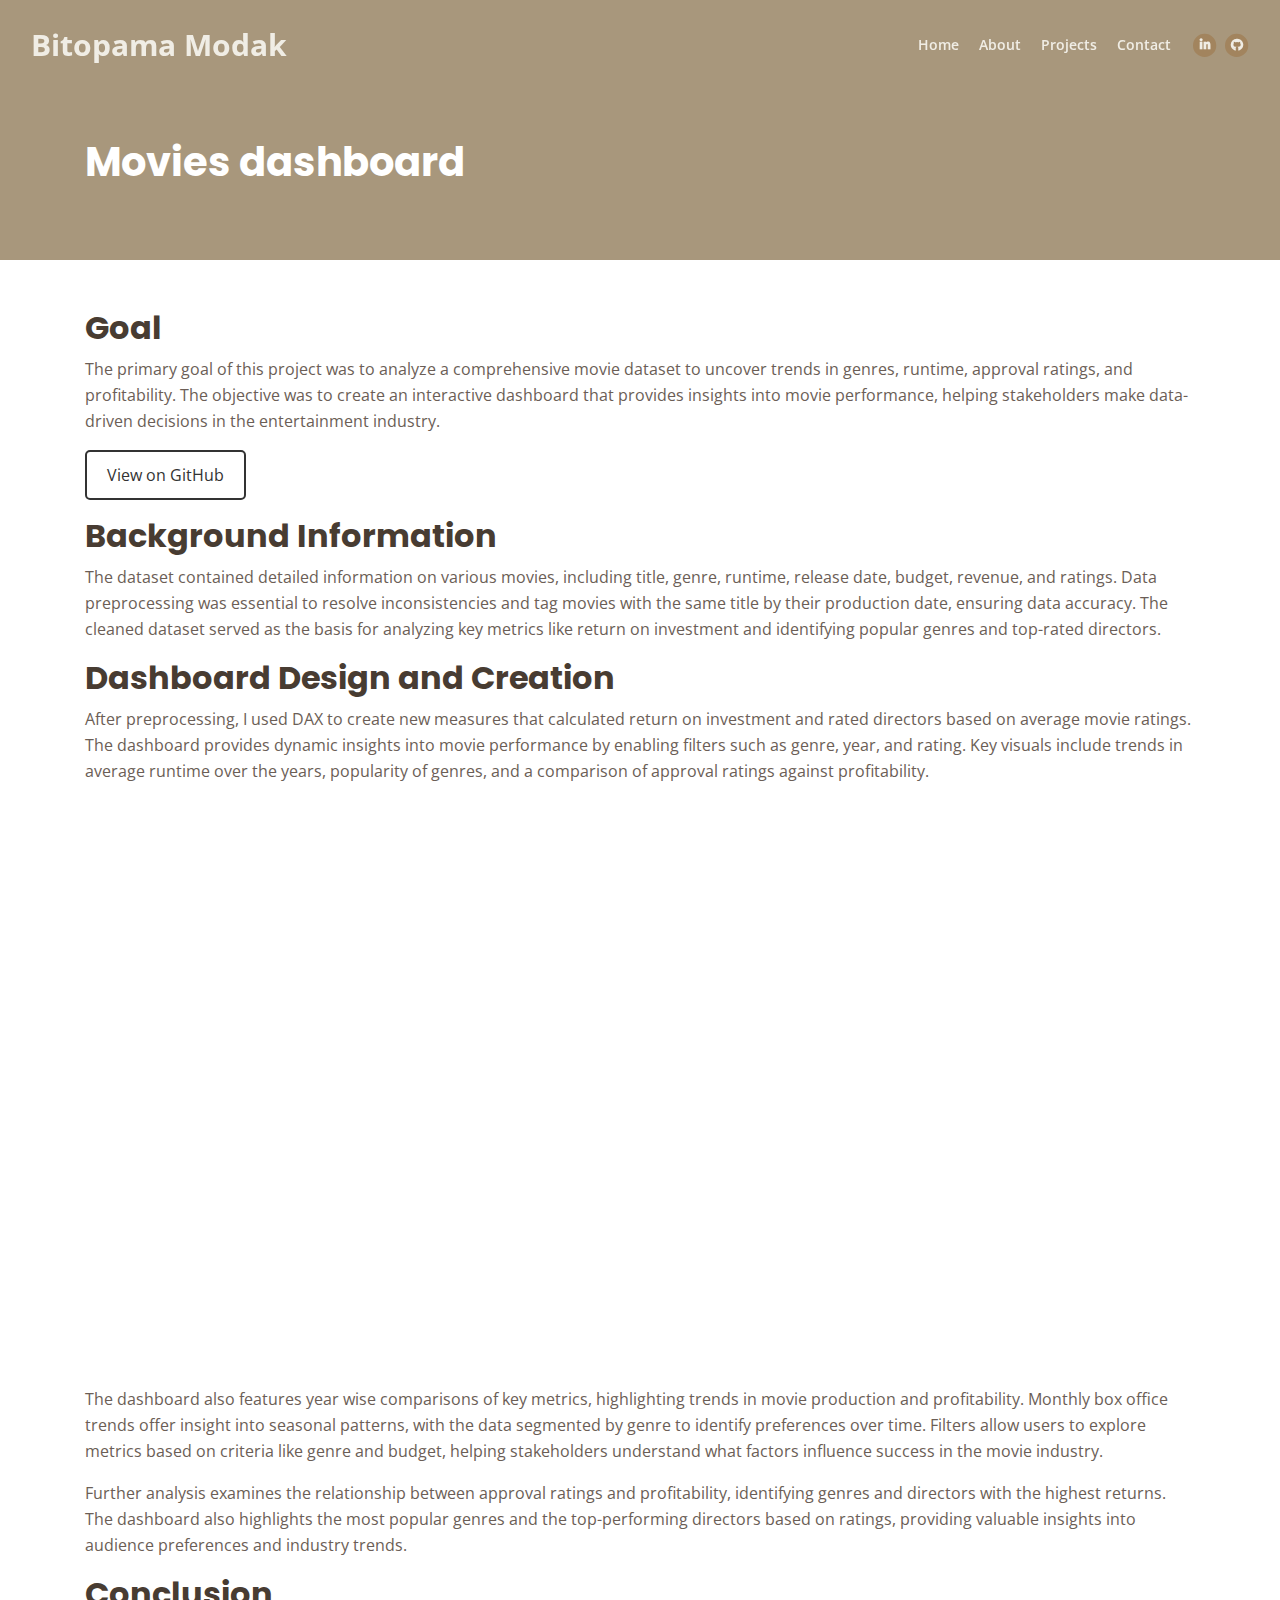
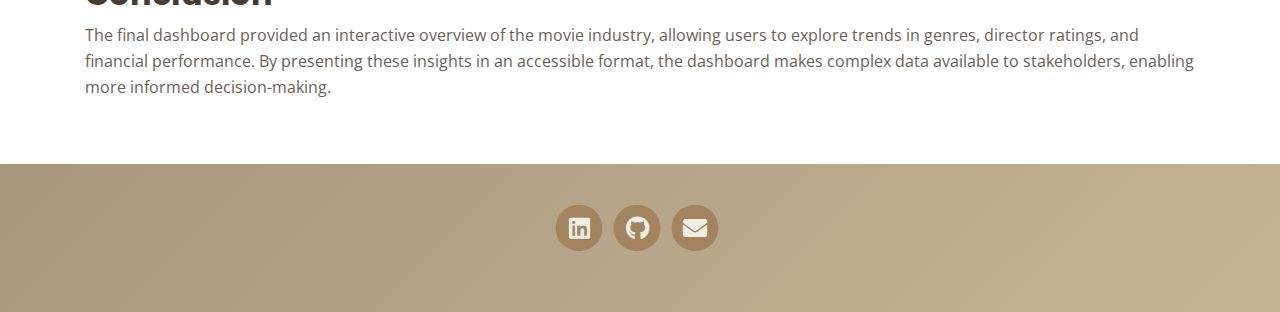
==== commit 0e4396e8: "Add files via upload" ====
--- a/pro2.html
+++ b/pro2.html
@@ -123,7 +123,7 @@
                 <div style="flex: 1;">
                     <iframe title="movie_data_Analysis3" width="1140" height="579" src="https://app.powerbi.com/view?r=eyJrIjoiMjc0NjNiMDAtNTI0NC00ZjUzLWJjOWItYzBjMWZkNmEzNTg1IiwidCI6ImMzYmY3ZDIyLWVkOGUtNDE0My1hZjlkLTkwYmZiMDVlNDEzMyJ9" frameborder="0" allowFullScreen="true"></iframe>
                 </div>
-                <p>The dashboard also features year-over-year (YoY) comparisons of key metrics, highlighting trends in movie production and profitability. Monthly box office trends offer insight into seasonal patterns, with the data segmented by genre to identify preferences over time. Filters allow users to explore metrics based on criteria like genre and budget, helping stakeholders understand what factors influence success in the movie industry.</p>
+                <p>The dashboard also features year wise comparisons of key metrics, highlighting trends in movie production and profitability. Monthly box office trends offer insight into seasonal patterns, with the data segmented by genre to identify preferences over time. Filters allow users to explore metrics based on criteria like genre and budget, helping stakeholders understand what factors influence success in the movie industry.</p>
                 <p>Further analysis examines the relationship between approval ratings and profitability, identifying genres and directors with the highest returns. The dashboard also highlights the most popular genres and the top-performing directors based on ratings, providing valuable insights into audience preferences and industry trends.</p>
 
                 <h2>Conclusion</h2>
--- a/css/styles.css
+++ b/css/styles.css
@@ -1168,7 +1168,80 @@
 a:hover.back-to-top {
 	background-color: #A2845E;
 }
-
+.project-gallery {
+    position: relative;
+    display: flex;
+    align-items: center;
+    overflow: hidden; /* Hide overflow for smooth scrolling */
+}
+
+.project-container {
+    display: flex;
+    gap: 20px;
+    overflow-x: auto;
+    scroll-behavior: smooth;
+    width: 100%;
+    padding: 20px 0;
+}
+
+.project-card {
+    flex: 0 0 300px; /* Adjust width as needed */
+    min-width: 300px;
+    border-radius: 10px;
+    box-shadow: 0 4px 10px rgba(0, 0, 0, 0.1);
+    transition: transform 0.3s;
+    text-align: center;
+}
+
+.scroll-button {
+    background-color: #333;
+    color: white;
+    border: none;
+    padding: 10px;
+    cursor: pointer;
+    font-size: 24px;
+    position: absolute;
+    top: 50%;
+    transform: translateY(-50%);
+    z-index: 1;
+}
+
+.scroll-button.left {
+    left: 0;
+}
+
+.scroll-button.right {
+    right: 0;
+}
+
+
+
+/* Code Block Styling */
+.code-block {
+    background-color: #fcfaf5;
+    border: 1px solid #ccb77d;
+    padding: 10px;
+    font-family: monospace;
+    font-size: 14px;
+    color: #483C32;
+    white-space: pre-wrap;
+    margin-bottom: 15px;
+    border-radius: 5px;
+    overflow-x: auto;
+}
+
+/* Responsive Adjustments */
+@media (max-width: 768px) {
+    .section-title {
+        font-size: 20px;
+    }
+    .section-subtitle {
+        font-size: 18px;
+    }
+    .section-description {
+        font-size: 14px;
+    }
+}
 
 /***********************/
 /*     Extra Pages     */
